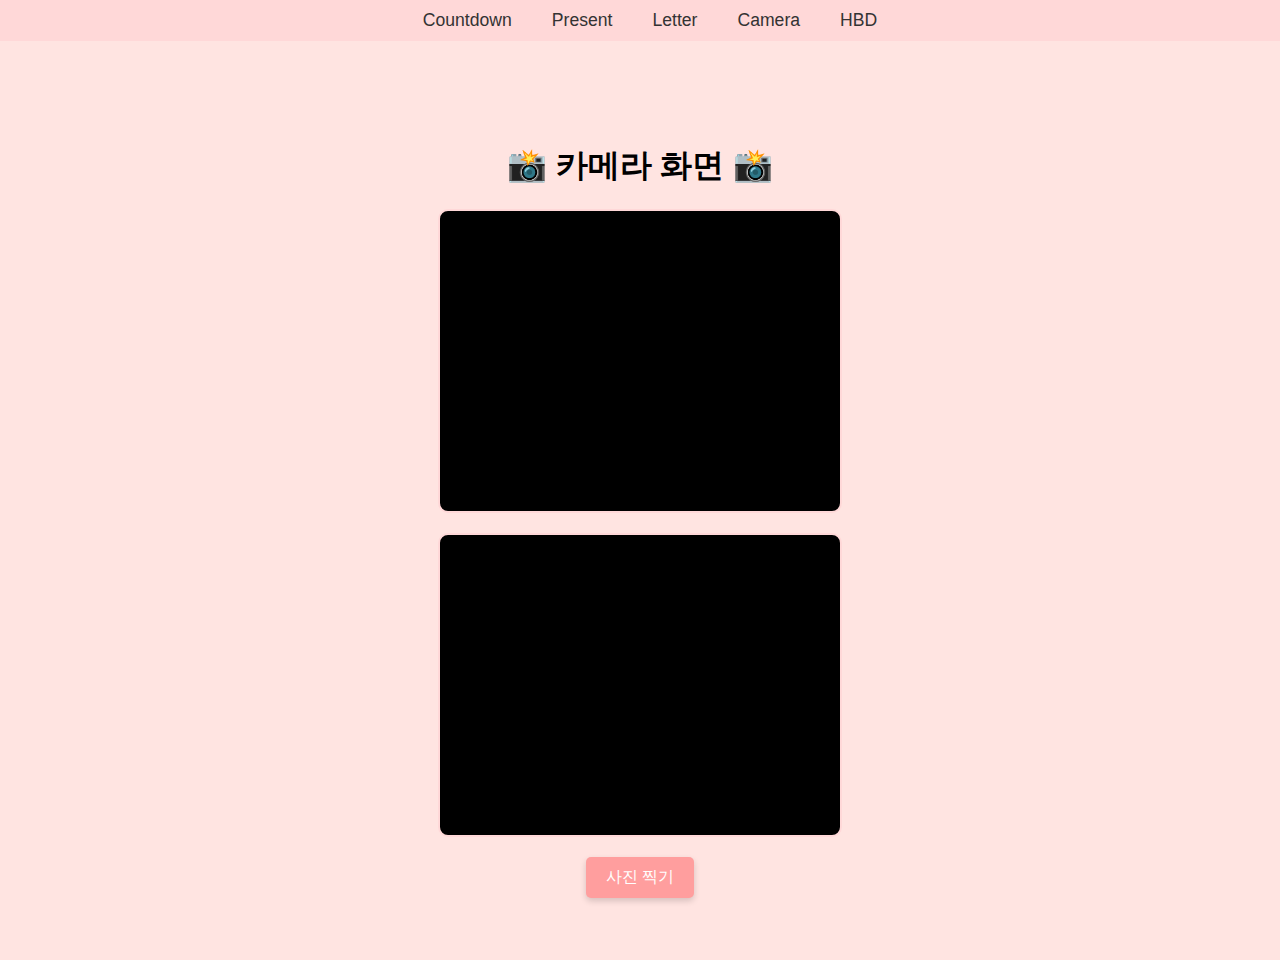
==== camera.html @ 0226b3d3 "Initial commit for Camera project" ====
<!DOCTYPE html>
<html lang="en">
<head>
  <meta charset="UTF-8">
  <meta name="viewport" content="width=device-width, initial-scale=1.0">
  <title>Camera</title>
  <style>
    html, body {
      margin: 0;
      padding: 0;
      width: 100%;
      height: 100%;
      font-family: Arial, sans-serif;
      background-color: #ffe4e1;
    }

    nav {
      background-color: #ffd8d8;
      padding: 10px;
      position: fixed;
      top: 0;
      width: 100%;
      display: flex;
      justify-content: center;
      z-index: 1000;
    }

    nav a {
      color: #333;
      text-decoration: none;
      font-size: 1.1em;
      margin: 0 20px;
      font-weight: 300;
      cursor: pointer;
    }

    nav a:hover {
      text-decoration: underline;
    }

    .main-container {
      display: flex;
      justify-content: center;
      align-items: center;
      flex-direction: column;
      text-align: center;
      height: 100vh;
      margin-top: 60px;
    }

    video, canvas {
      border: 2px solid #ffd8d8;
      border-radius: 10px;
      margin-bottom: 20px;
      width: 400px;
      height: 300px;
      background-color: #000;
    }

    button {
      padding: 10px 20px;
      border: none;
      background-color: #ff9e9e;
      color: white;
      font-size: 16px;
      cursor: pointer;
      border-radius: 5px;
      box-shadow: 0 3px 6px rgba(0, 0, 0, 0.16);
    }

    button:hover {
      background-color: #ff7b7b;
    }
  </style>
</head>
<body>
  <nav>
    <a href="index.html">Countdown</a>
    <a href="present.html">Present</a>
    <a href="letter.html">Letter</a>
    <a href="camera.html">Camera</a>
    <a href="hbd.html">HBD</a>
  </nav>

  <div class="main-container">
    <h1>📸 카메라 화면 📸</h1>
    <video id="video" autoplay playsinline></video>
    <canvas id="canvas"></canvas>
    <button id="capture">사진 찍기</button>
  </div>

  <script>
    const video = document.getElementById("video");
    const canvas = document.getElementById("canvas");
    const context = canvas.getContext("2d");
    const captureButton = document.getElementById("capture");

    // 카메라 시작 함수
    async function startCamera() {
      try {
        // 브라우저 호환성을 위한 설정
        const stream = await navigator.mediaDevices.getUserMedia({ video: true });
        video.srcObject = stream;
      } catch (error) {
        alert("카메라를 사용할 수 없습니다: " + error.message);
      }
    }

    // 사진 찍기
    captureButton.addEventListener("click", () => {
      context.drawImage(video, 0, 0, canvas.width, canvas.height);
      alert("사진이 저장되었습니다!");
    });

    // 카메라 시작
    startCamera();
  </script>
</body>
</html>
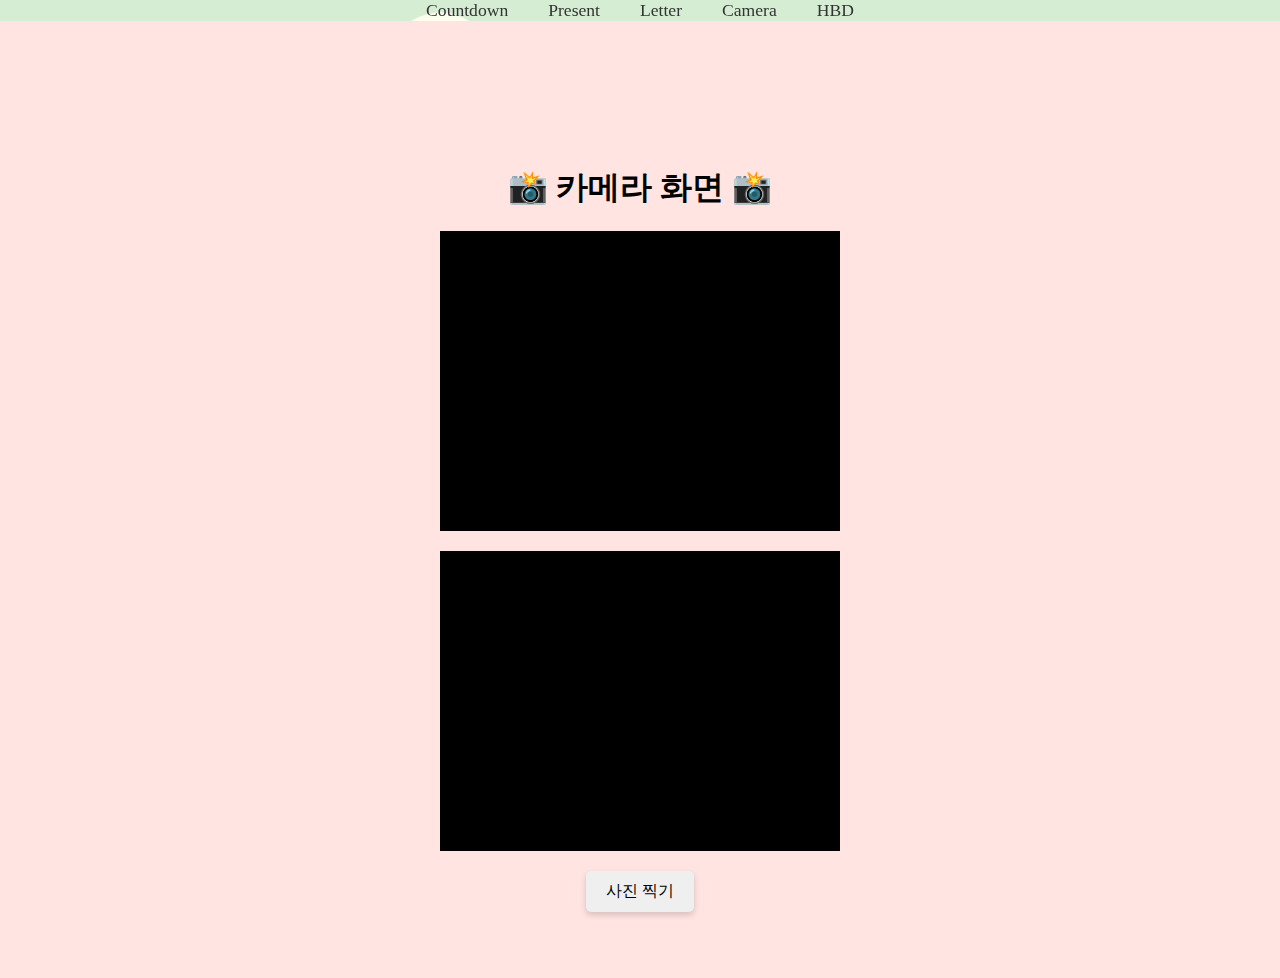
==== commit 4faec5c0: "Initial commit" ====
--- a/camera.html
+++ b/camera.html
@@ -4,18 +4,34 @@
   <meta charset="UTF-8">
   <meta name="viewport" content="width=device-width, initial-scale=1.0">
   <title>Camera</title>
+<<<<<<< HEAD
+=======
+  <link href="https://fonts.googleapis.com/css2?family=Bagel+Fat+One&display=swap" rel="stylesheet">
+>>>>>>> 738ab07 (Initial commit)
   <style>
     html, body {
       margin: 0;
       padding: 0;
       width: 100%;
       height: 100%;
+<<<<<<< HEAD
       font-family: Arial, sans-serif;
       background-color: #ffe4e1;
     }
 
     nav {
       background-color: #ffd8d8;
+=======
+      font-family: 'Bagel Fat One', cursive;
+      background-image: url("assets/images/bg.png"); /* 배경 이미지 */
+      background-size: cover;
+      background-repeat: no-repeat;
+      background-position: center;
+    }
+
+    nav {
+      background-color: rgba(249, 255, 212, 0.9); /* 투명한 연노란색 */
+>>>>>>> 738ab07 (Initial commit)
       padding: 10px;
       position: fixed;
       top: 0;
@@ -23,6 +39,10 @@
       display: flex;
       justify-content: center;
       z-index: 1000;
+<<<<<<< HEAD
+=======
+      border-bottom: 2px solid rgba(255, 255, 255, 0.5);
+>>>>>>> 738ab07 (Initial commit)
     }
 
     nav a {
@@ -49,7 +69,11 @@
     }
 
     video, canvas {
+<<<<<<< HEAD
       border: 2px solid #ffd8d8;
+=======
+      border: 4px solid rgba(255, 255, 255, 0.8); /* 하얀 테두리 */
+>>>>>>> 738ab07 (Initial commit)
       border-radius: 10px;
       margin-bottom: 20px;
       width: 400px;
@@ -60,7 +84,11 @@
     button {
       padding: 10px 20px;
       border: none;
+<<<<<<< HEAD
       background-color: #ff9e9e;
+=======
+      background-color: #FFD700; /* 선명한 노란색 버튼 */
+>>>>>>> 738ab07 (Initial commit)
       color: white;
       font-size: 16px;
       cursor: pointer;
@@ -69,7 +97,11 @@
     }
 
     button:hover {
+<<<<<<< HEAD
       background-color: #ff7b7b;
+=======
+      background-color: #FFC107; /* 조금 더 진한 노란색 */
+>>>>>>> 738ab07 (Initial commit)
     }
   </style>
 </head>
@@ -98,7 +130,10 @@
     // 카메라 시작 함수
     async function startCamera() {
       try {
+<<<<<<< HEAD
         // 브라우저 호환성을 위한 설정
+=======
+>>>>>>> 738ab07 (Initial commit)
         const stream = await navigator.mediaDevices.getUserMedia({ video: true });
         video.srcObject = stream;
       } catch (error) {
@@ -109,7 +144,11 @@
     // 사진 찍기
     captureButton.addEventListener("click", () => {
       context.drawImage(video, 0, 0, canvas.width, canvas.height);
+<<<<<<< HEAD
       alert("사진이 저장되었습니다!");
+=======
+      alert("사진이 캡처되었습니다! 우클릭으로 이미지를 저장하세요.");
+>>>>>>> 738ab07 (Initial commit)
     });
 
     // 카메라 시작
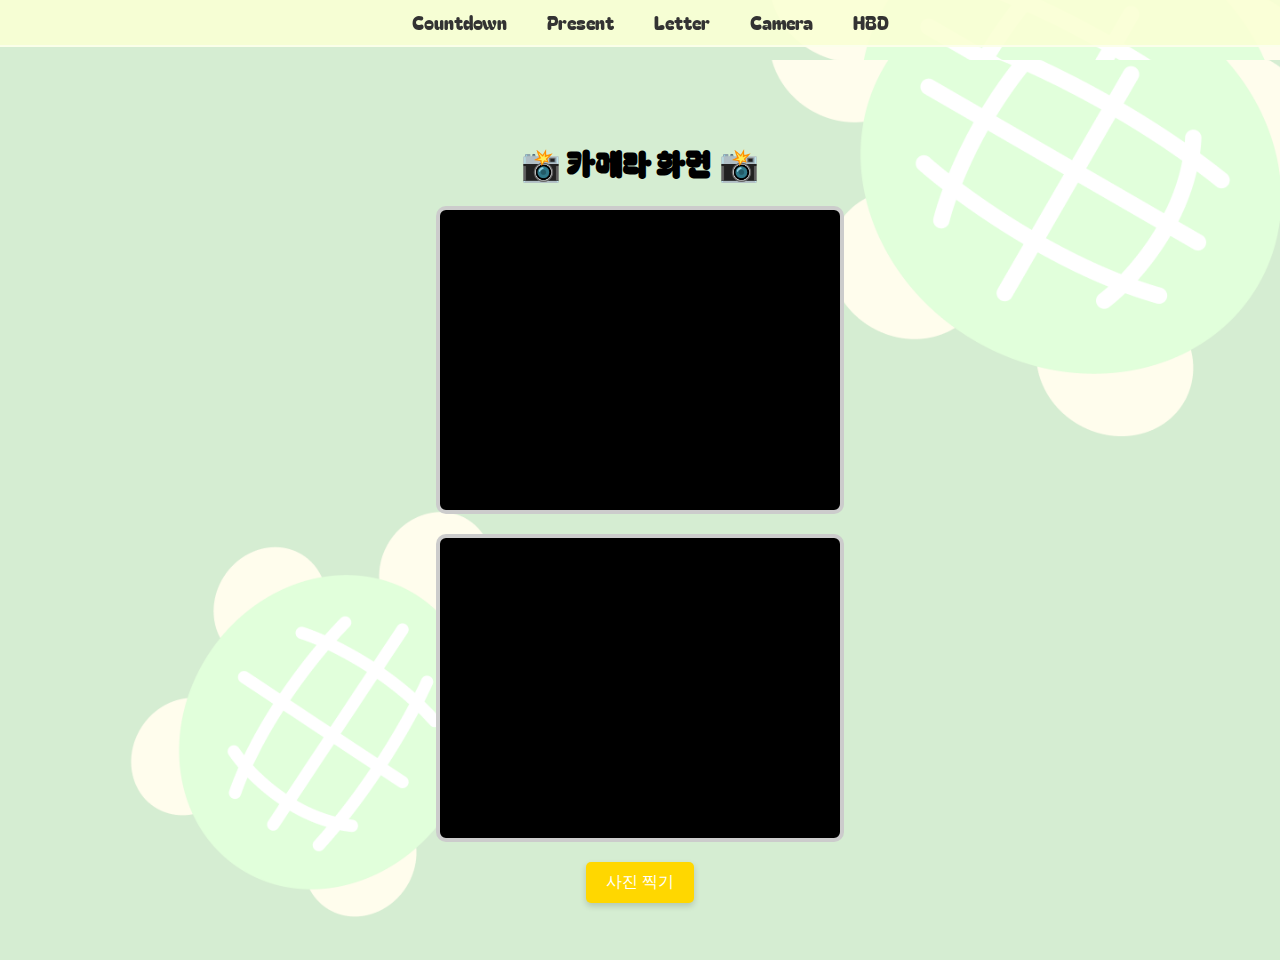
==== commit 330dbe4c: "Initial commit" ====
--- a/camera.html
+++ b/camera.html
@@ -4,24 +4,13 @@
   <meta charset="UTF-8">
   <meta name="viewport" content="width=device-width, initial-scale=1.0">
   <title>Camera</title>
-<<<<<<< HEAD
-=======
   <link href="https://fonts.googleapis.com/css2?family=Bagel+Fat+One&display=swap" rel="stylesheet">
->>>>>>> 738ab07 (Initial commit)
   <style>
     html, body {
       margin: 0;
       padding: 0;
       width: 100%;
       height: 100%;
-<<<<<<< HEAD
-      font-family: Arial, sans-serif;
-      background-color: #ffe4e1;
-    }
-
-    nav {
-      background-color: #ffd8d8;
-=======
       font-family: 'Bagel Fat One', cursive;
       background-image: url("assets/images/bg.png"); /* 배경 이미지 */
       background-size: cover;
@@ -31,7 +20,6 @@
 
     nav {
       background-color: rgba(249, 255, 212, 0.9); /* 투명한 연노란색 */
->>>>>>> 738ab07 (Initial commit)
       padding: 10px;
       position: fixed;
       top: 0;
@@ -39,10 +27,7 @@
       display: flex;
       justify-content: center;
       z-index: 1000;
-<<<<<<< HEAD
-=======
       border-bottom: 2px solid rgba(255, 255, 255, 0.5);
->>>>>>> 738ab07 (Initial commit)
     }
 
     nav a {
@@ -69,11 +54,7 @@
     }
 
     video, canvas {
-<<<<<<< HEAD
-      border: 2px solid #ffd8d8;
-=======
       border: 4px solid rgba(255, 255, 255, 0.8); /* 하얀 테두리 */
->>>>>>> 738ab07 (Initial commit)
       border-radius: 10px;
       margin-bottom: 20px;
       width: 400px;
@@ -84,11 +65,7 @@
     button {
       padding: 10px 20px;
       border: none;
-<<<<<<< HEAD
-      background-color: #ff9e9e;
-=======
       background-color: #FFD700; /* 선명한 노란색 버튼 */
->>>>>>> 738ab07 (Initial commit)
       color: white;
       font-size: 16px;
       cursor: pointer;
@@ -97,11 +74,7 @@
     }
 
     button:hover {
-<<<<<<< HEAD
-      background-color: #ff7b7b;
-=======
       background-color: #FFC107; /* 조금 더 진한 노란색 */
->>>>>>> 738ab07 (Initial commit)
     }
   </style>
 </head>
@@ -130,10 +103,6 @@
     // 카메라 시작 함수
     async function startCamera() {
       try {
-<<<<<<< HEAD
-        // 브라우저 호환성을 위한 설정
-=======
->>>>>>> 738ab07 (Initial commit)
         const stream = await navigator.mediaDevices.getUserMedia({ video: true });
         video.srcObject = stream;
       } catch (error) {
@@ -144,11 +113,7 @@
     // 사진 찍기
     captureButton.addEventListener("click", () => {
       context.drawImage(video, 0, 0, canvas.width, canvas.height);
-<<<<<<< HEAD
-      alert("사진이 저장되었습니다!");
-=======
       alert("사진이 캡처되었습니다! 우클릭으로 이미지를 저장하세요.");
->>>>>>> 738ab07 (Initial commit)
     });
 
     // 카메라 시작
